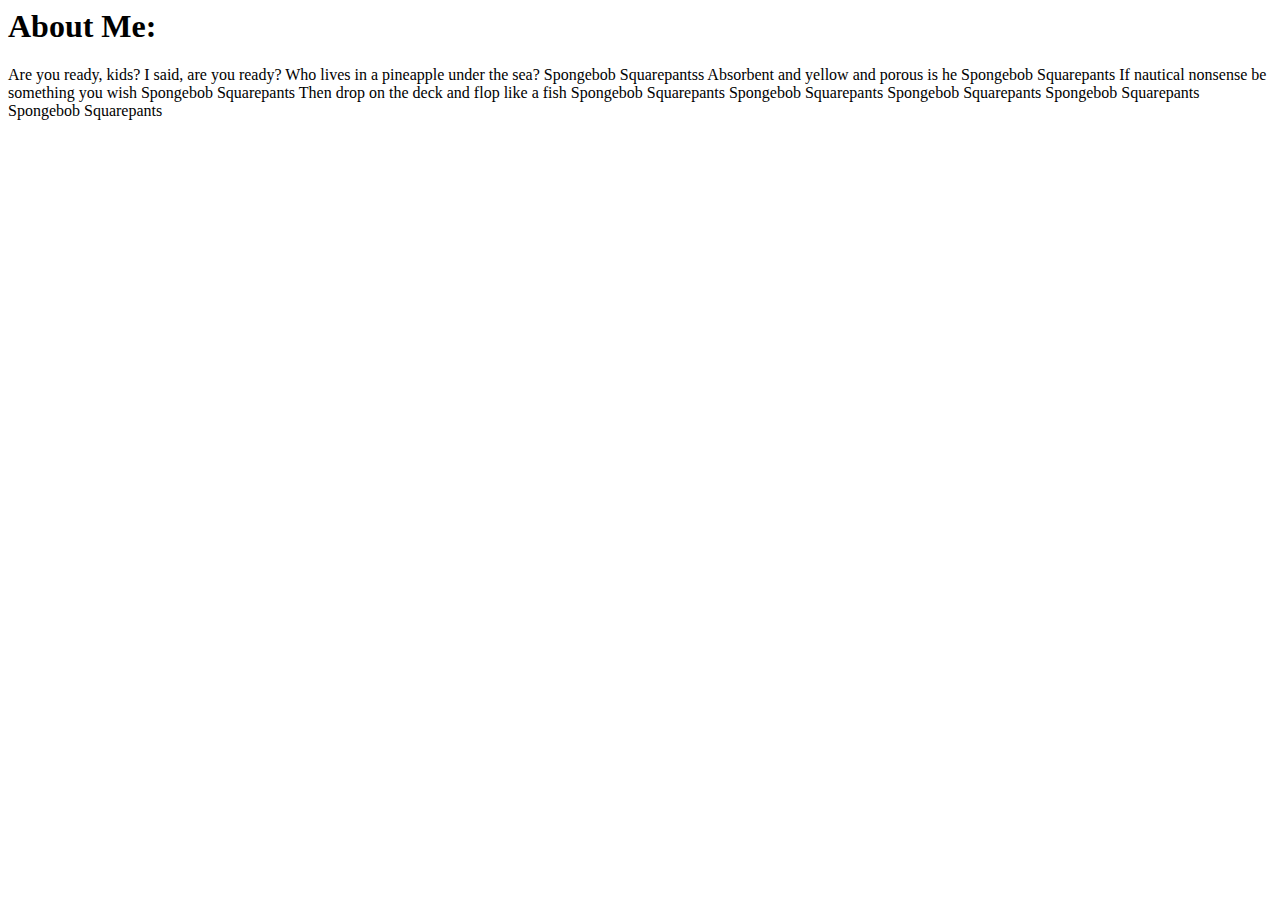
==== index.html @ ffaa760b "iinitial site files" ====
<!DOCTYPE>
<html>
<head>
    <meta charset="UTF-8">
    <title>CSS Activity</title>
    <link rel="stylesheet" type="text/css" href="reset.css">
    <link rel="stylesheet" type="text/css" href="style.css">
    <link href="https://fonts.googleapis.com/css?family=Cabin|Catamaran|Inconsolata|Karla|Libre+Barcode+39+Text|Noto+Sans|Nunito|Nunito+Sans|PT+Serif|Pacifico|Quicksand|Roboto+Mono|Rubik|VT323" rel="stylesheet">
</head>
<body>
    <div class="container">
            <header>
            <h1>About Me:</h1>
        </header>
        <div class="panel-body">
            <p>
                Are you ready, kids?
                I said, are you ready?
                Who lives in a pineapple under the sea?
                Spongebob Squarepantss
                Absorbent and yellow and porous is he
                Spongebob Squarepants
                If nautical nonsense be something you wish
                Spongebob Squarepants
                Then drop on the deck and flop like a fish

                Spongebob Squarepants
                Spongebob Squarepants
                Spongebob Squarepants
                Spongebob Squarepants
                Spongebob Squarepants
            </p>
        </div>
    </div>
</body>


</html>
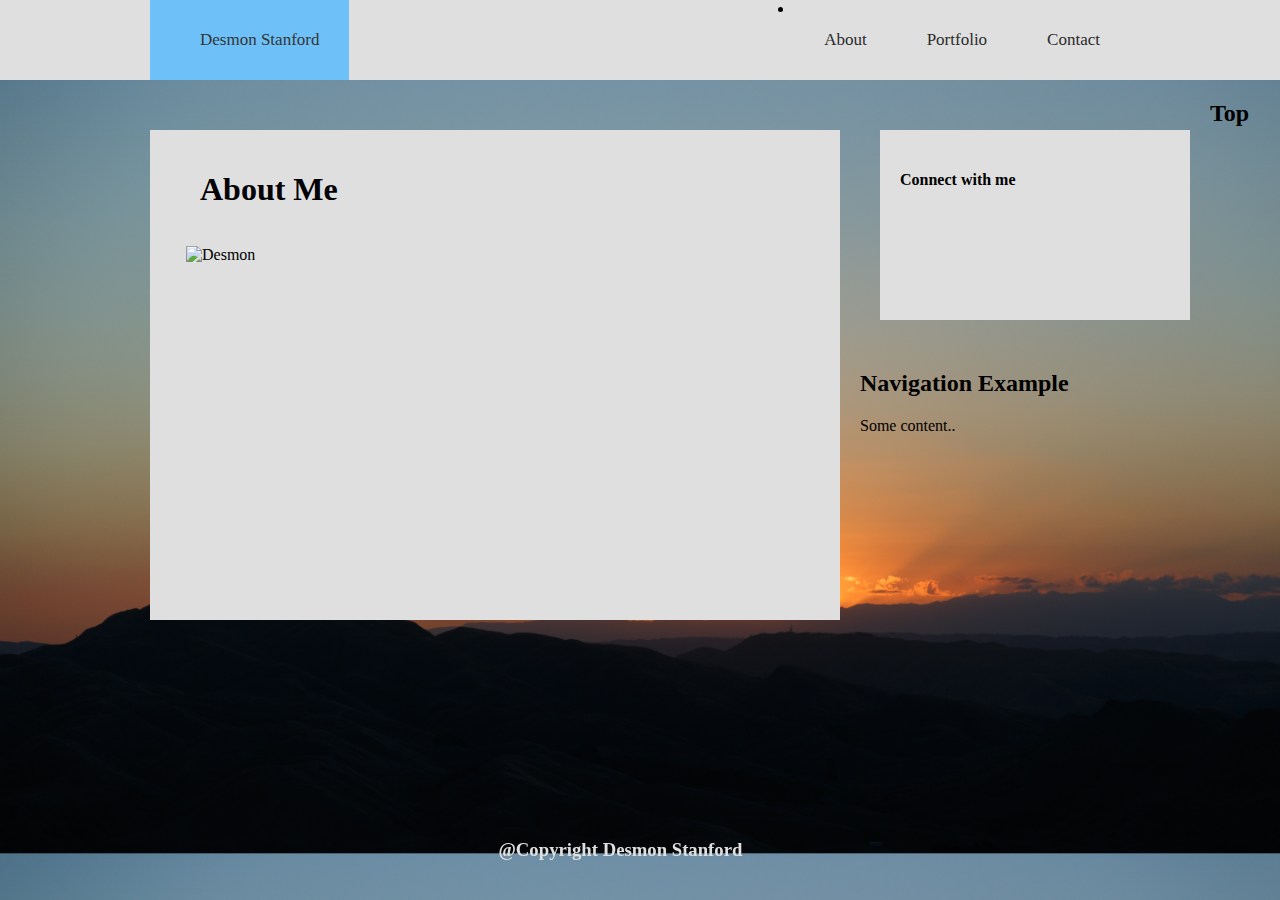
==== commit b9d83a53: "initial site files" ====
--- a/index.html
+++ b/index.html
@@ -1,38 +1,112 @@
-<!DOCTYPE>
+<!DOCTYPE html>
 <html>
+
 <head>
-    <meta charset="UTF-8">
-    <title>CSS Activity</title>
-    <link rel="stylesheet" type="text/css" href="reset.css">
-    <link rel="stylesheet" type="text/css" href="style.css">
-    <link href="https://fonts.googleapis.com/css?family=Cabin|Catamaran|Inconsolata|Karla|Libre+Barcode+39+Text|Noto+Sans|Nunito|Nunito+Sans|PT+Serif|Pacifico|Quicksand|Roboto+Mono|Rubik|VT323" rel="stylesheet">
+    <style>
+        body {
+            margin: 0;
+            background-image: url("adriel-kloppenburg-14824.jpg");
+            background-size: 100%;
+            z-index: 0;
+        }
+
+        .topnav {
+            overflow: hidden;
+            background-color: rgb(223, 223, 223);
+            margin: auto;
+            padding: 0px 150px;
+        }
+
+        .topnav a {
+            float: left;
+            display: block;
+            color: #2b2b2b;
+            text-align: center;
+            padding: 30px 30px;
+            text-decoration: none;
+            font-size: 17px;
+            margin: auto;
+        }
+
+        .topnav a:hover {
+            background-color: rgb(0, 0, 0);
+            color: rgb(243, 243, 243);
+        }
+
+        .topnav a.active {
+            background-color: rgb(109, 193, 248);
+            color: rgb(53, 53, 53);
+            padding-left: 50px;
+        }
+
+        img {
+            padding: 16px 16px;
+        }
+
+        .section {
+            margin: 50px 20px 0px 150px;
+            height: 450px;
+            width: 650px;
+            background-color: rgb(223, 223, 223);
+            padding: 20px 20px;
+            z-index: 1;
+            float: left;
+        }
+
+        .aside {
+            margin: 50px 20px;
+            height: 150px;
+            width: 270px;
+            background-color: rgb(223, 223, 223);
+            padding: 20px 20px;
+            z-index: 1;
+            float: left;
+        }
+
+        footer {
+            position: fixed;
+            bottom: 20px;
+            right: 42%;
+        }
+
+        h3 {
+            color: rgb(223, 223, 223);
+            text-align: center;
+        }
+
+        h1 {
+            padding-left: 30px;
+        }
+    </style>
 </head>
+
 <body>
+
     <div class="container">
-            <header>
-            <h1>About Me:</h1>
-        </header>
-        <div class="panel-body">
-            <p>
-                Are you ready, kids?
-                I said, are you ready?
-                Who lives in a pineapple under the sea?
-                Spongebob Squarepantss
-                Absorbent and yellow and porous is he
-                Spongebob Squarepants
-                If nautical nonsense be something you wish
-                Spongebob Squarepants
-                Then drop on the deck and flop like a fish
+        <div class="topnav">
+            <a class="active" href="#home">Desmon Stanford</a>
+            <li style="float:right">
+                <a href="#news">About</a>
+                <a href="#contact">Portfolio</a>
+                <a href="#about">Contact</a>
+            </li>
+        </div>
+        <div class="section">
+            <h1>About Me</h1>
+            <img src="portfolio-photo.jpg" alt="Desmon" width="200" height="177">
+        </div>
+        <div class="aside">
+                <h4>Connect with me</h4>
+            </div>
+        <div style="padding-left:16px">
+            <h2>Top Navigation Example</h2>
+            <p>Some content..</p>
+        </div>
+        <footer>
+            <h3>@Copyright Desmon Stanford</h3>
+        </footer>
+    </div>
 
-                Spongebob Squarepants
-                Spongebob Squarepants
-                Spongebob Squarepants
-                Spongebob Squarepants
-                Spongebob Squarepants
-            </p>
-        </div>
-    </div>
 </body>
 
-
 </html>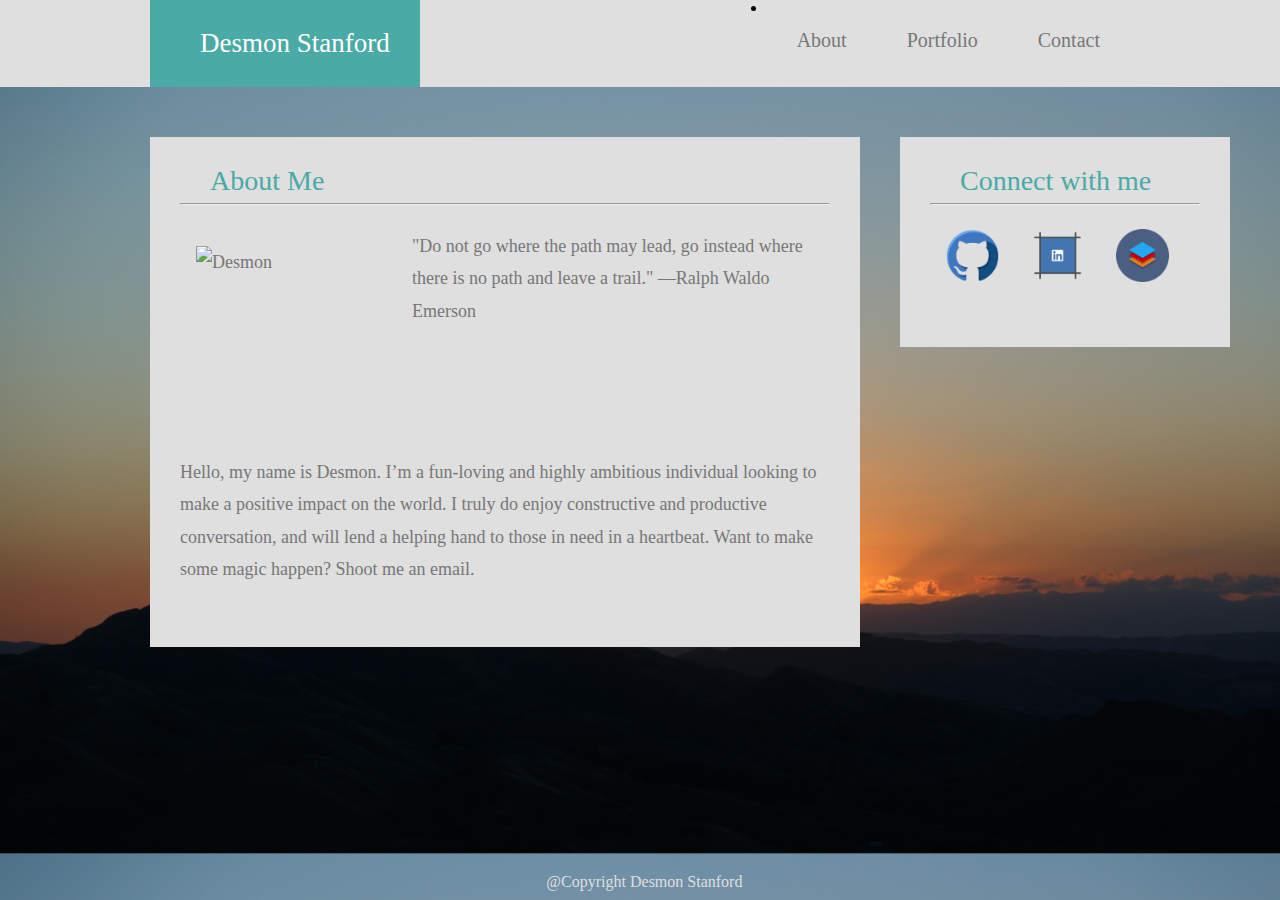
==== commit b0742378: "revisions" ====
--- a/index.html
+++ b/index.html
@@ -2,105 +2,41 @@
 <html>
 
 <head>
-    <style>
-        body {
-            margin: 0;
-            background-image: url("adriel-kloppenburg-14824.jpg");
-            background-size: 100%;
-            z-index: 0;
-        }
-
-        .topnav {
-            overflow: hidden;
-            background-color: rgb(223, 223, 223);
-            margin: auto;
-            padding: 0px 150px;
-        }
-
-        .topnav a {
-            float: left;
-            display: block;
-            color: #2b2b2b;
-            text-align: center;
-            padding: 30px 30px;
-            text-decoration: none;
-            font-size: 17px;
-            margin: auto;
-        }
-
-        .topnav a:hover {
-            background-color: rgb(0, 0, 0);
-            color: rgb(243, 243, 243);
-        }
-
-        .topnav a.active {
-            background-color: rgb(109, 193, 248);
-            color: rgb(53, 53, 53);
-            padding-left: 50px;
-        }
-
-        img {
-            padding: 16px 16px;
-        }
-
-        .section {
-            margin: 50px 20px 0px 150px;
-            height: 450px;
-            width: 650px;
-            background-color: rgb(223, 223, 223);
-            padding: 20px 20px;
-            z-index: 1;
-            float: left;
-        }
-
-        .aside {
-            margin: 50px 20px;
-            height: 150px;
-            width: 270px;
-            background-color: rgb(223, 223, 223);
-            padding: 20px 20px;
-            z-index: 1;
-            float: left;
-        }
-
-        footer {
-            position: fixed;
-            bottom: 20px;
-            right: 42%;
-        }
-
-        h3 {
-            color: rgb(223, 223, 223);
-            text-align: center;
-        }
-
-        h1 {
-            padding-left: 30px;
-        }
-    </style>
+    <link rel="stylesheet" type="text/css" href="assets/css/reset.css">
+    <link rel="stylesheet" type="text/css" href="assets/css/style.css">
 </head>
 
 <body>
-
     <div class="container">
         <div class="topnav">
             <a class="active" href="#home">Desmon Stanford</a>
             <li style="float:right">
-                <a href="#news">About</a>
-                <a href="#contact">Portfolio</a>
-                <a href="#about">Contact</a>
+                <a href="index.html">About</a>
+                <a href="portfolio.html">Portfolio</a>
+                <a href="contact.html">Contact</a>
             </li>
         </div>
         <div class="section">
             <h1>About Me</h1>
-            <img src="portfolio-photo.jpg" alt="Desmon" width="200" height="177">
+            <hr>
+            <p> <img src="assets/images/portfolio-photo.jpg" alt="Desmon" width="200" height="177">"Do not go where the path may lead, go instead where there is no path and leave a trail."
+                    —Ralph Waldo Emerson</p>
+                    <p>
+                    Hello, my name is Desmon. I’m a fun-loving and highly ambitious individual looking to make a positive impact on the world. I truly do enjoy constructive and productive conversation, and will lend a helping hand to those in need in a heartbeat. Want to make some magic happen? Shoot me an email.
+                    </p>
         </div>
         <div class="aside">
-                <h4>Connect with me</h4>
-            </div>
-        <div style="padding-left:16px">
-            <h2>Top Navigation Example</h2>
-            <p>Some content..</p>
+            <h1>Connect with me</h1>
+                <hr>
+                <a href="#">
+                    <img src="assets/images/github-128.png" class="social" alt="GitHub" />
+                </a>
+                <a href="#">
+                    <img src="assets/images/linkedin-128.png" class="social" alt="LinkedIn" />
+                </a>
+                <a href="#">
+                    <img src="assets/images/stackoverflow-128.png" class="social" alt="Stack Overflow" />
+                </a>
         </div>
         <footer>
             <h3>@Copyright Desmon Stanford</h3>
--- a/assets/css/style.css
+++ b/assets/css/style.css
@@ -0,0 +1,105 @@
+body {
+	margin: 0;
+	background-image: url("../images/adriel-kloppenburg-14824.jpg");
+	background-size: 100%;
+	z-index: 0;
+}
+
+.topnav {
+	overflow: hidden;
+	background-color: rgb(223, 223, 223);
+	margin: auto;
+	padding: 0px 150px;
+}
+
+.topnav a {
+	float: left;
+	color: #777777;
+	text-align: center;
+	padding: 30px 30px;
+	text-decoration: none;
+	font-size: 20px;
+	margin: auto;
+
+}
+
+.topnav a:hover {
+	background-color: rgb(0, 0, 0);
+	color: rgb(243, 243, 243);
+}
+
+.topnav a.active {
+	background-color: #4aaaa5;
+	color: #ffffff;
+	padding-left: 50px;
+	font-size: 27px;
+	align-content: center;
+}
+
+img {
+	padding: 16px 16px;
+}
+
+.section {
+	margin: 50px 20px 0px 150px;
+	height: 450px;
+	width: 650px;
+	background-color: rgb(223, 223, 223);
+	padding: 30px 30px;
+	z-index: 1;
+	float: left;
+}
+
+.aside {
+	margin: 50px 20px;
+	height: 150px;
+	width: 270px;
+	padding: 30px 30px;
+	background-color: rgb(223, 223, 223);
+	z-index: 1;
+	float: left;
+}
+
+footer {
+	position: absolute;
+	bottom: 10px;
+	right: 42%;
+}
+
+h3 {
+	color: rgb(223, 223, 223);
+	text-align: center;
+}
+
+h1 {
+	padding-left: 30px;
+	font-family: 'Georgia', Times, Times New Roman, serif;
+	font-size: 28px;
+	color: #4aaaa5;
+}
+
+h4 {
+	text-align: center;
+	font-family: 'Georgia', Times, Times New Roman, serif;
+	font-size: 24px;
+	color: #777777;
+}
+
+.social {
+	height: 53px;
+	width: 53px;
+	align-content: center;
+}
+
+p {
+	font-family: 'Georgia', Times, Times New Roman, serif;
+	font-size: 18px;
+	float: left;
+	padding-top: 17px;
+	color: #777777;
+	line-height: 1.8;
+}
+
+img {
+	float: left;
+}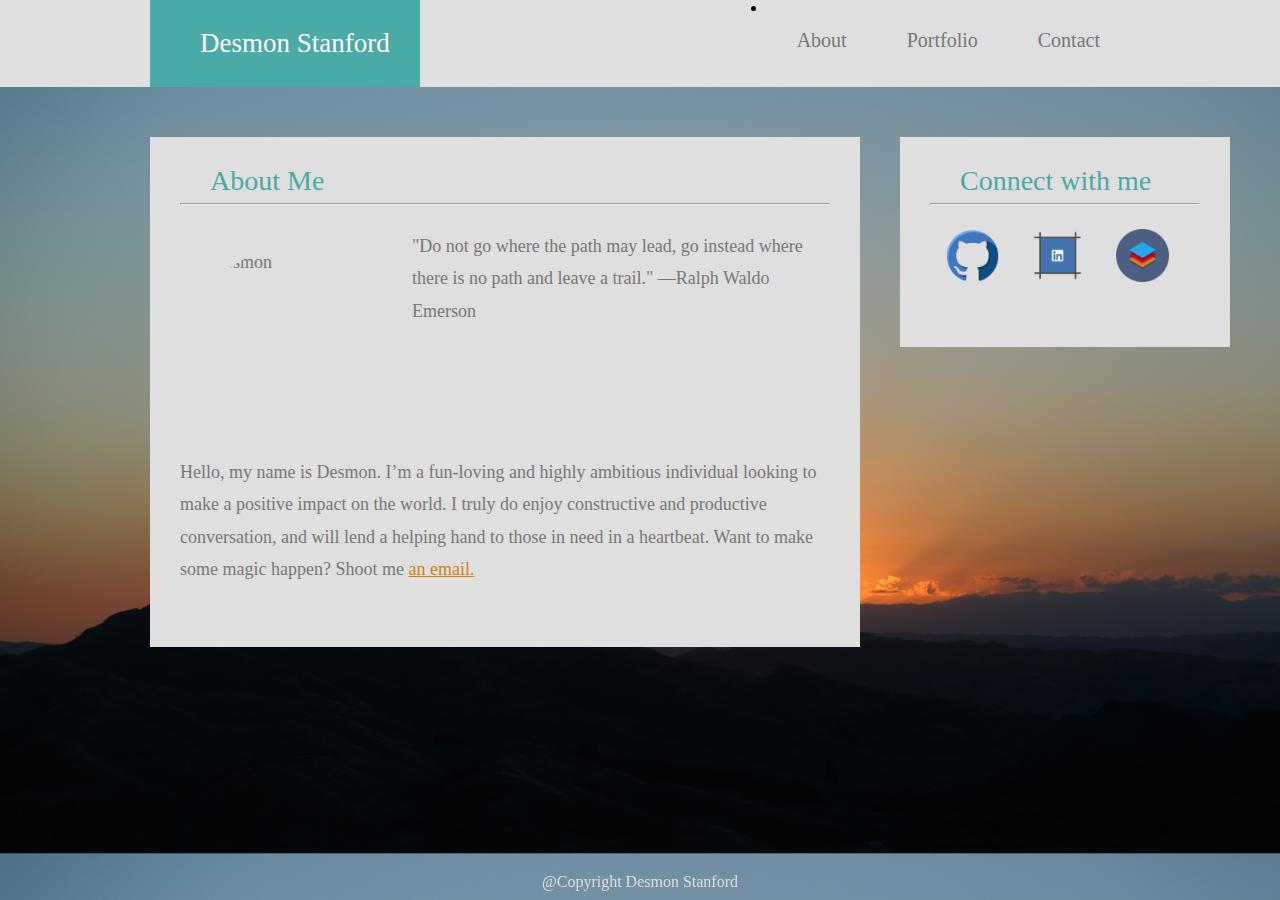
==== commit 192c4147: "revisions" ====
--- a/index.html
+++ b/index.html
@@ -19,24 +19,27 @@
         <div class="section">
             <h1>About Me</h1>
             <hr>
-            <p> <img src="assets/images/portfolio-photo.jpg" alt="Desmon" width="200" height="177">"Do not go where the path may lead, go instead where there is no path and leave a trail."
-                    —Ralph Waldo Emerson</p>
-                    <p>
-                    Hello, my name is Desmon. I’m a fun-loving and highly ambitious individual looking to make a positive impact on the world. I truly do enjoy constructive and productive conversation, and will lend a helping hand to those in need in a heartbeat. Want to make some magic happen? Shoot me an email.
-                    </p>
+            <p>
+                <img src="assets/images/portfolio-photo.jpg" id="pic" alt="Desmon" width="200" height="177">"Do not go where the path may lead, go instead where there is no path and leave a trail." —Ralph Waldo Emerson
+            </p>
+            <p>
+                Hello, my name is Desmon. I’m a fun-loving and highly ambitious individual looking to make a positive impact on the world.
+                I truly do enjoy constructive and productive conversation, and will lend a helping hand to those in need
+                in a heartbeat. Want to make some magic happen? Shoot me <a href="contact.html">an email.</a>
+            </p>
         </div>
         <div class="aside">
             <h1>Connect with me</h1>
-                <hr>
-                <a href="#">
-                    <img src="assets/images/github-128.png" class="social" alt="GitHub" />
-                </a>
-                <a href="#">
-                    <img src="assets/images/linkedin-128.png" class="social" alt="LinkedIn" />
-                </a>
-                <a href="#">
-                    <img src="assets/images/stackoverflow-128.png" class="social" alt="Stack Overflow" />
-                </a>
+            <hr>
+            <a href="https://github.com/dlsstanford">
+                <img src="assets/images/github-128.png" class="social" alt="GitHub" />
+            </a>
+            <a href="https://www.linkedin.com/in/desmon-stanford-5aa21984/">
+                <img src="assets/images/linkedin-128.png" class="social" alt="LinkedIn" />
+            </a>
+            <a href="https://stackoverflow.com/users/8456622/desmon-stanford">
+                <img src="assets/images/stackoverflow-128.png" class="social" alt="Stack Overflow" />
+            </a>
         </div>
         <footer>
             <h3>@Copyright Desmon Stanford</h3>
--- a/assets/css/style.css
+++ b/assets/css/style.css
@@ -24,7 +24,7 @@
 }
 
 .topnav a:hover {
-	background-color: rgb(0, 0, 0);
+	background-color: #4aaaa5;
 	color: rgb(243, 243, 243);
 }
 
@@ -36,8 +36,10 @@
 	align-content: center;
 }
 
-img {
+#pic {
 	padding: 16px 16px;
+	border-radius: 50%;
+	float: left;
 }
 
 .section {
@@ -61,9 +63,10 @@
 }
 
 footer {
-	position: absolute;
+	position: fixed;
 	bottom: 10px;
-	right: 42%;
+	text-align: center;
+	width: 100%;
 }
 
 h3 {
@@ -101,5 +104,48 @@
 }
 
 img {
+	padding: 16px 16px;
 	float: left;
+}
+
+#bus {
+	padding: 25px 25px;
+	align-content: center;
+	width: 245px;
+	height: 175px;
+}
+
+form {
+	line-height: 1.50;
+	color: #777777;
+	font-family: 'Georgia', Times, Times New Roman, serif;
+	font-size: 21px;
+}
+
+.section2 {
+	margin: 50px 20px 60px 150px;
+	height: 810px;
+	width: 650px;
+	background-color: rgb(223, 223, 223);
+	padding: 30px 30px;
+	z-index: 1;
+	float: left;
+	align-content: center;
+}
+
+.display {
+    vertical-align: top;
+    display: inline-block;
+	text-align: center;
+	font-family: 'Georgia', Times, Times New Roman, serif;
+	color: #777777;
+	font-size: 20px;
+}
+
+.caption {
+    display: block;
+}
+
+a {
+	color: #d37f12
 }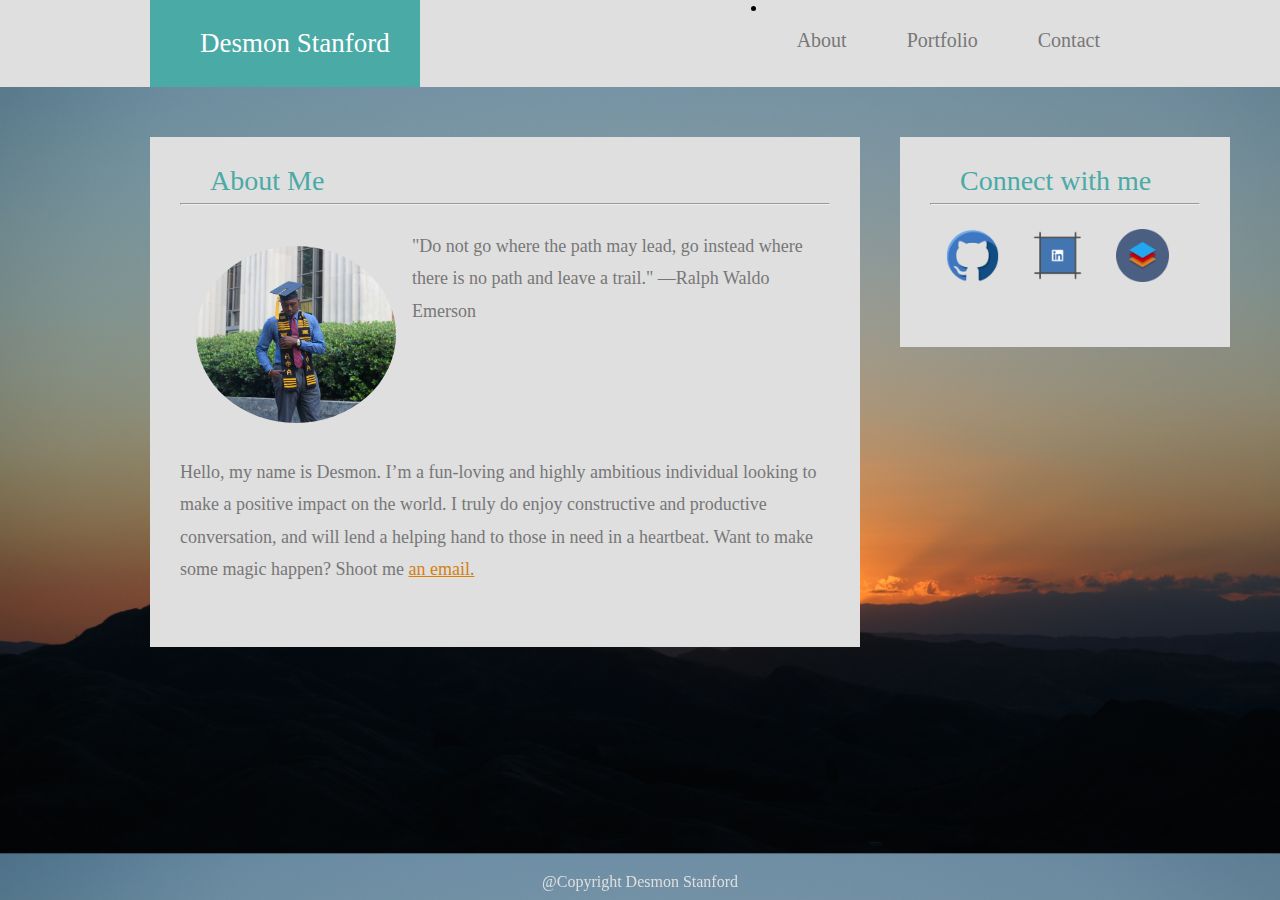
==== commit 5467a24e: "revisions" ====
--- a/index.html
+++ b/index.html
@@ -20,7 +20,7 @@
             <h1>About Me</h1>
             <hr>
             <p>
-                <img src="assets/images/portfolio-photo.jpg" id="pic" alt="Desmon" width="200" height="177">"Do not go where the path may lead, go instead where there is no path and leave a trail." —Ralph Waldo Emerson
+                <img src="assets/images/Portfolio-photo.jpg" id="pic" alt="Desmon" width="200" height="177">"Do not go where the path may lead, go instead where there is no path and leave a trail." —Ralph Waldo Emerson
             </p>
             <p>
                 Hello, my name is Desmon. I’m a fun-loving and highly ambitious individual looking to make a positive impact on the world.
@@ -48,4 +48,5 @@
 
 </body>
 
-</html>+</html>
+
